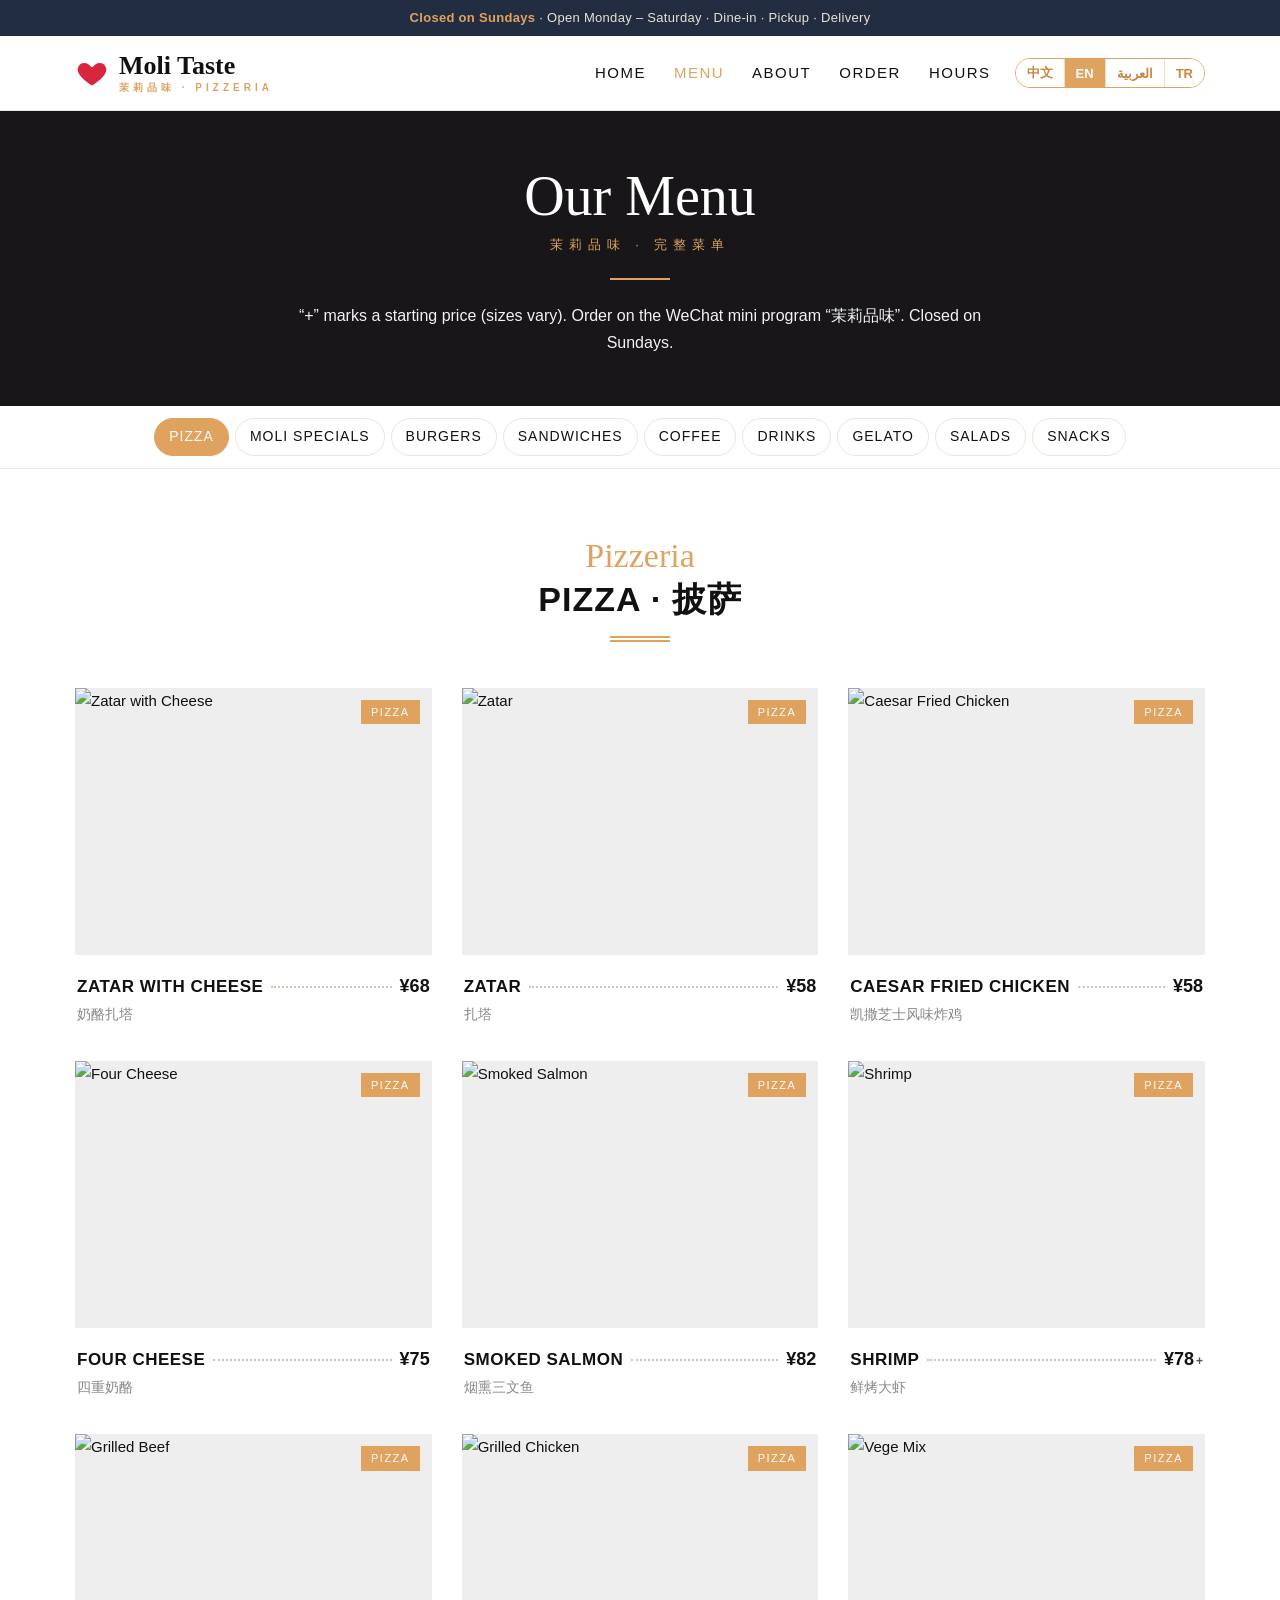
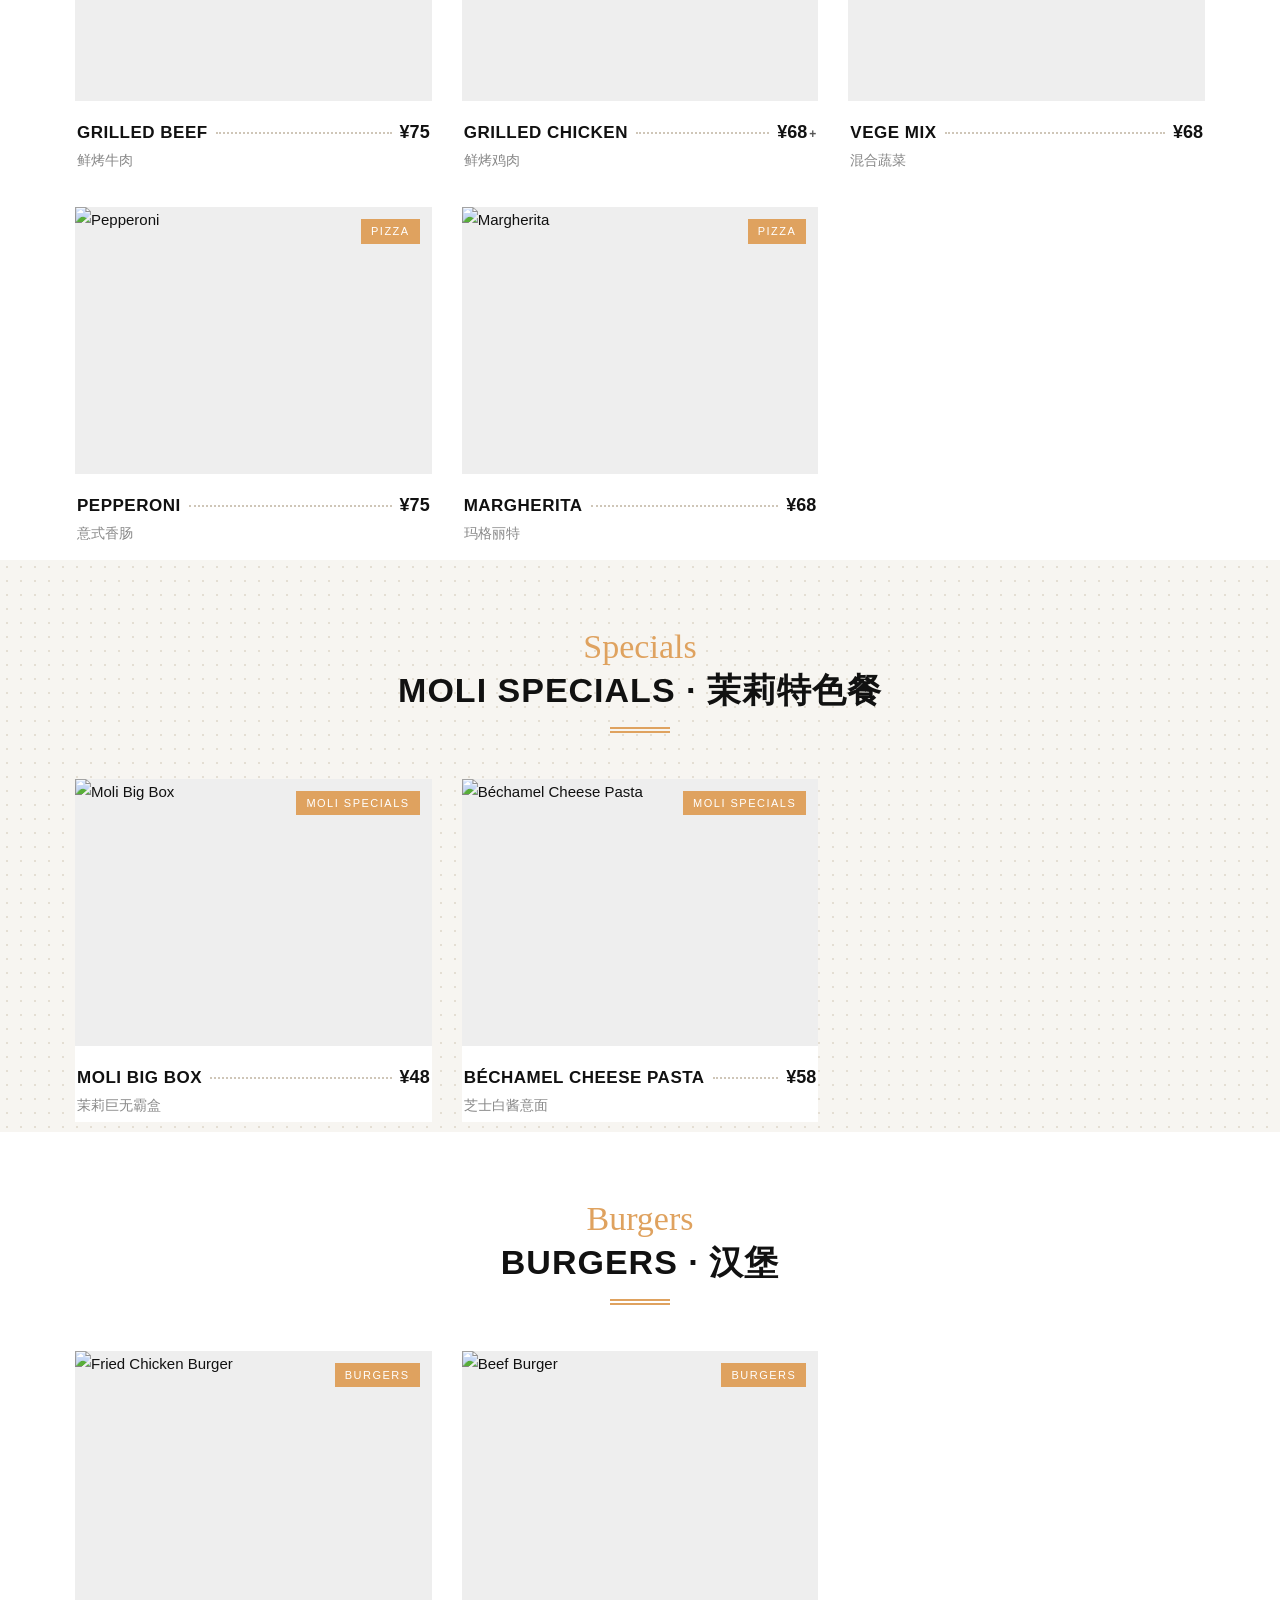
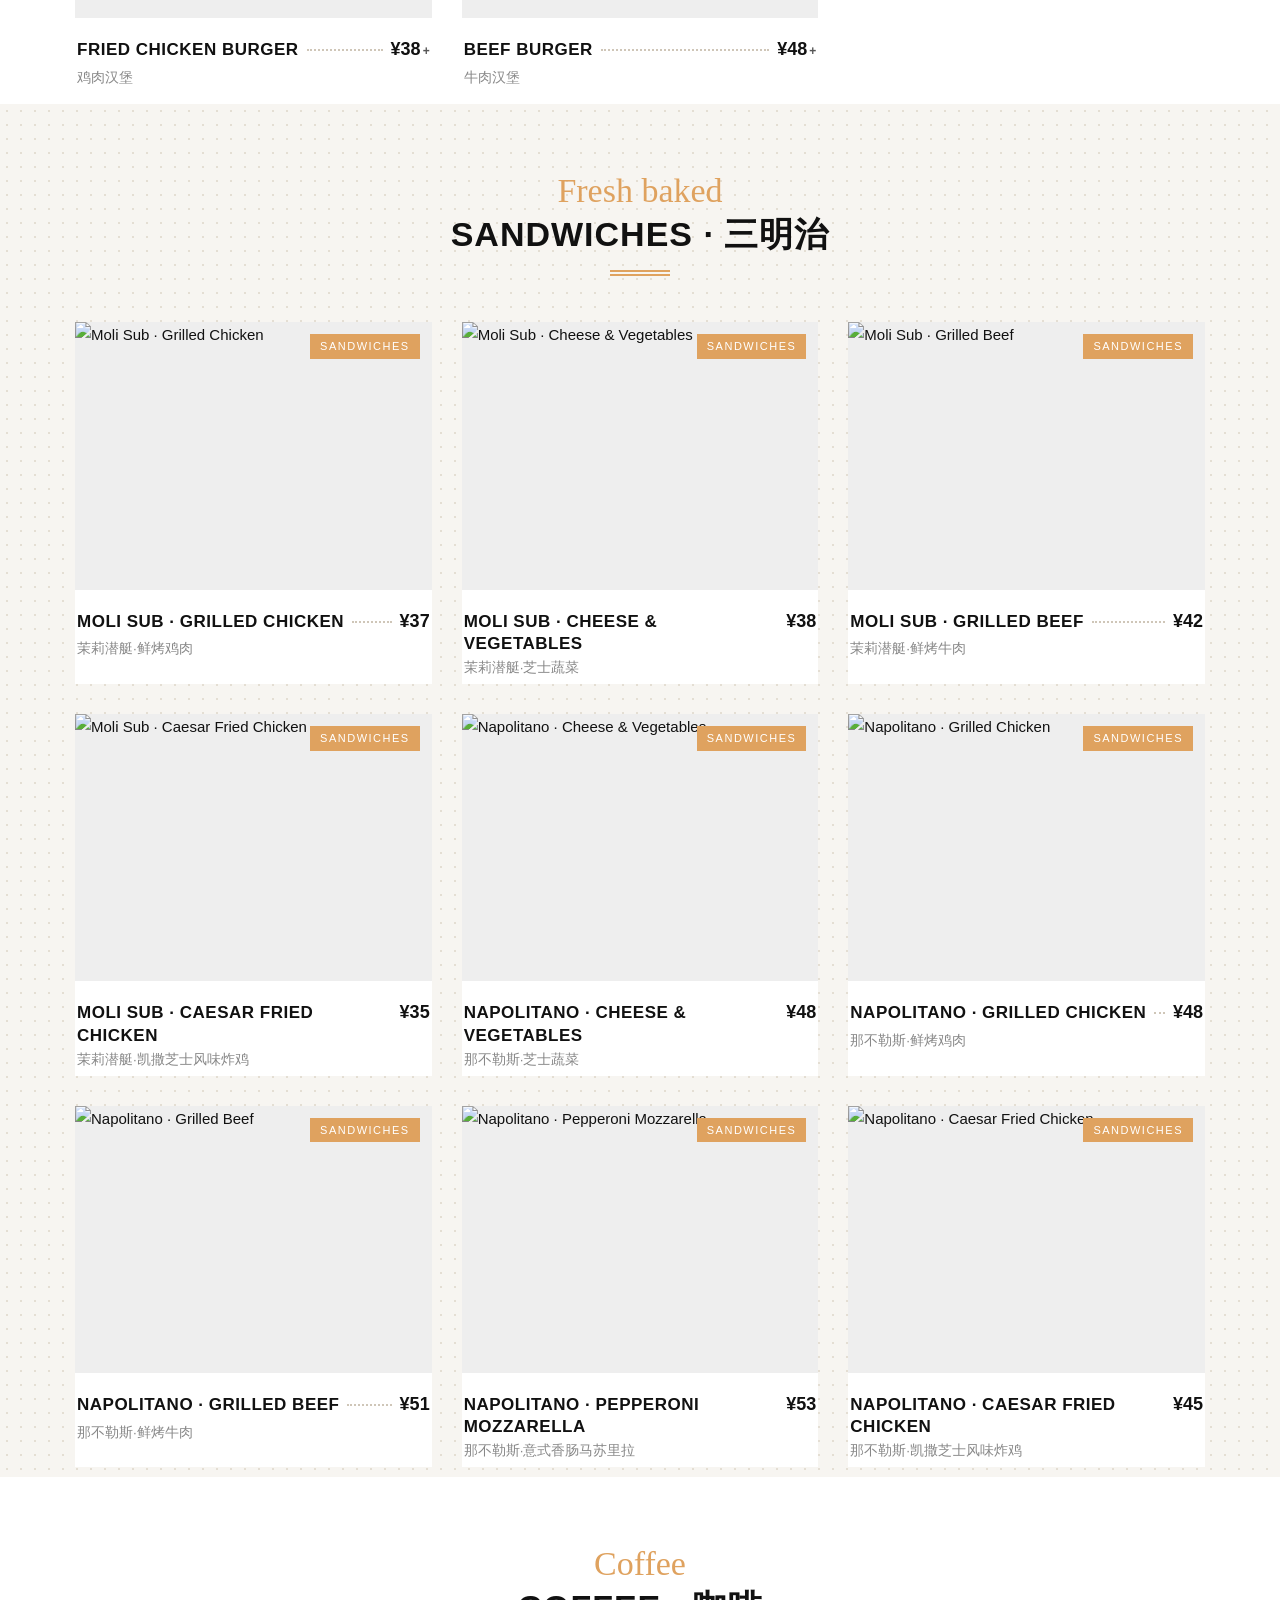
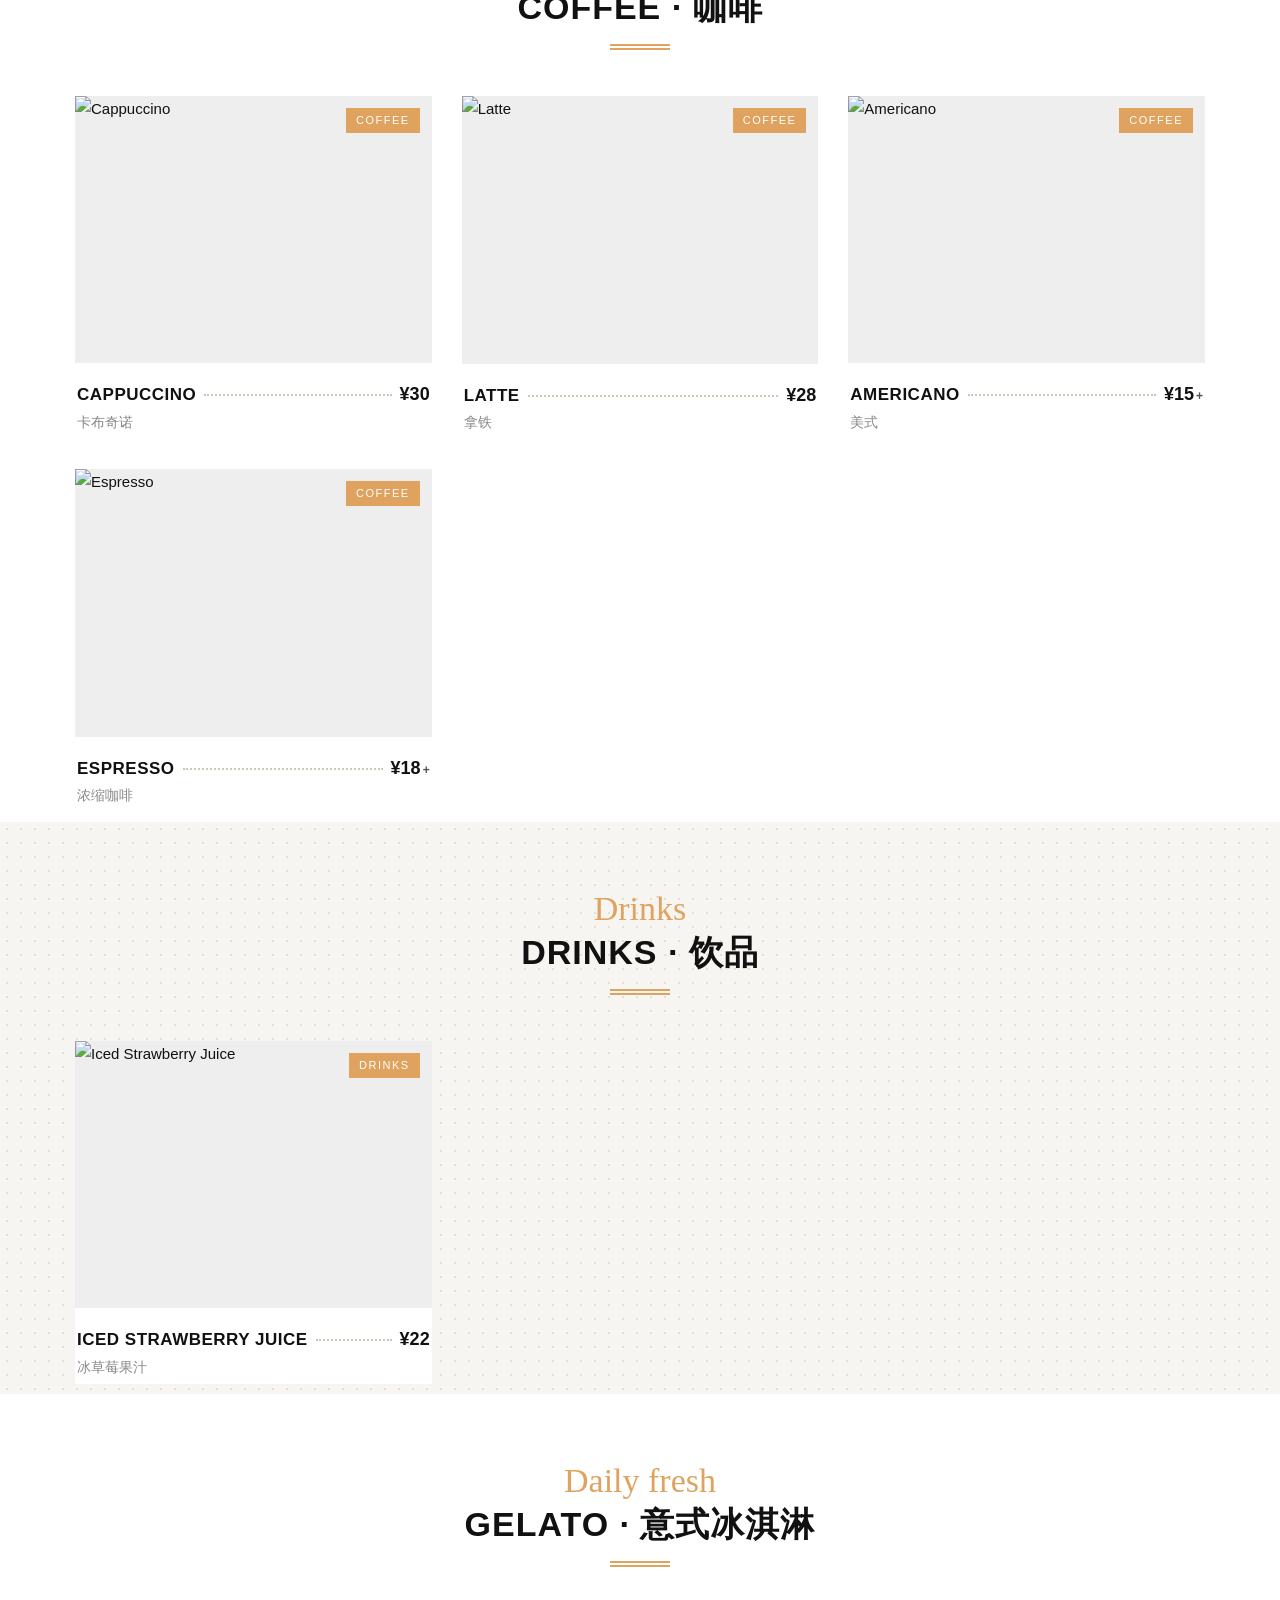
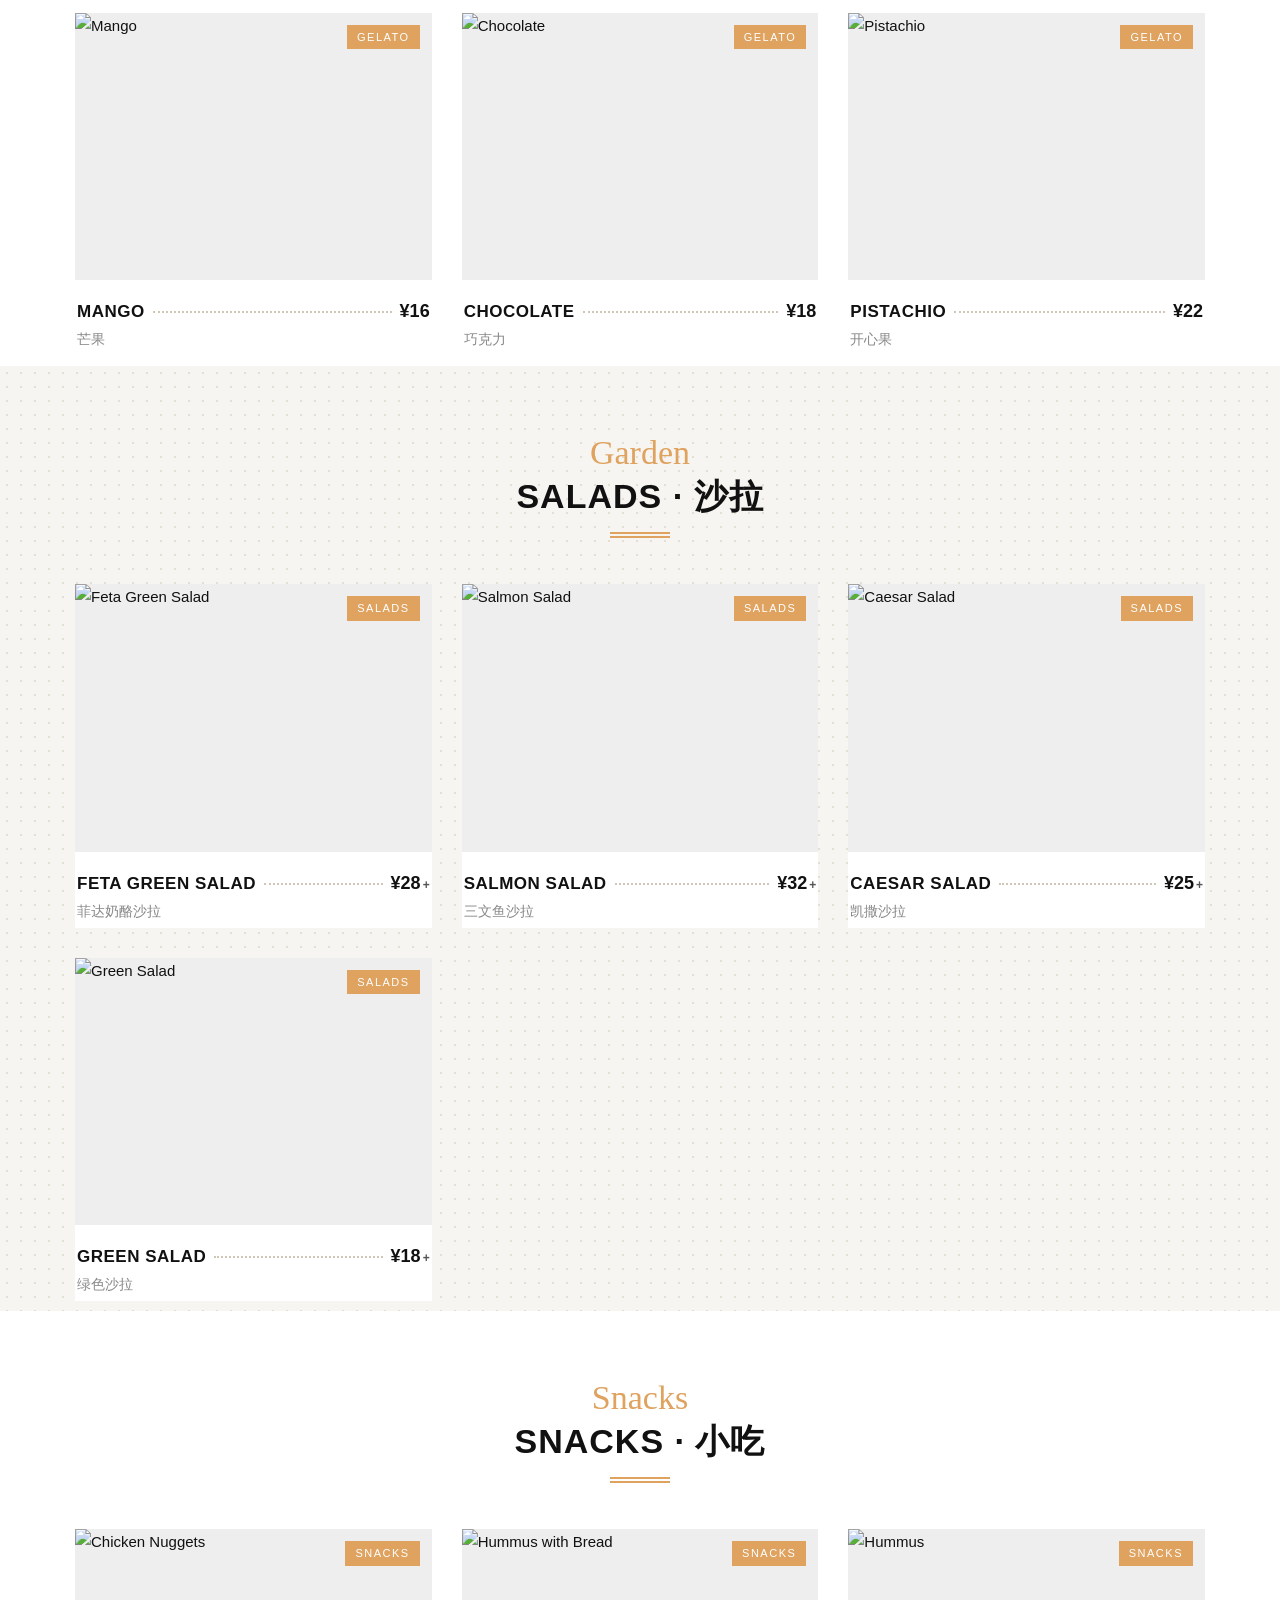
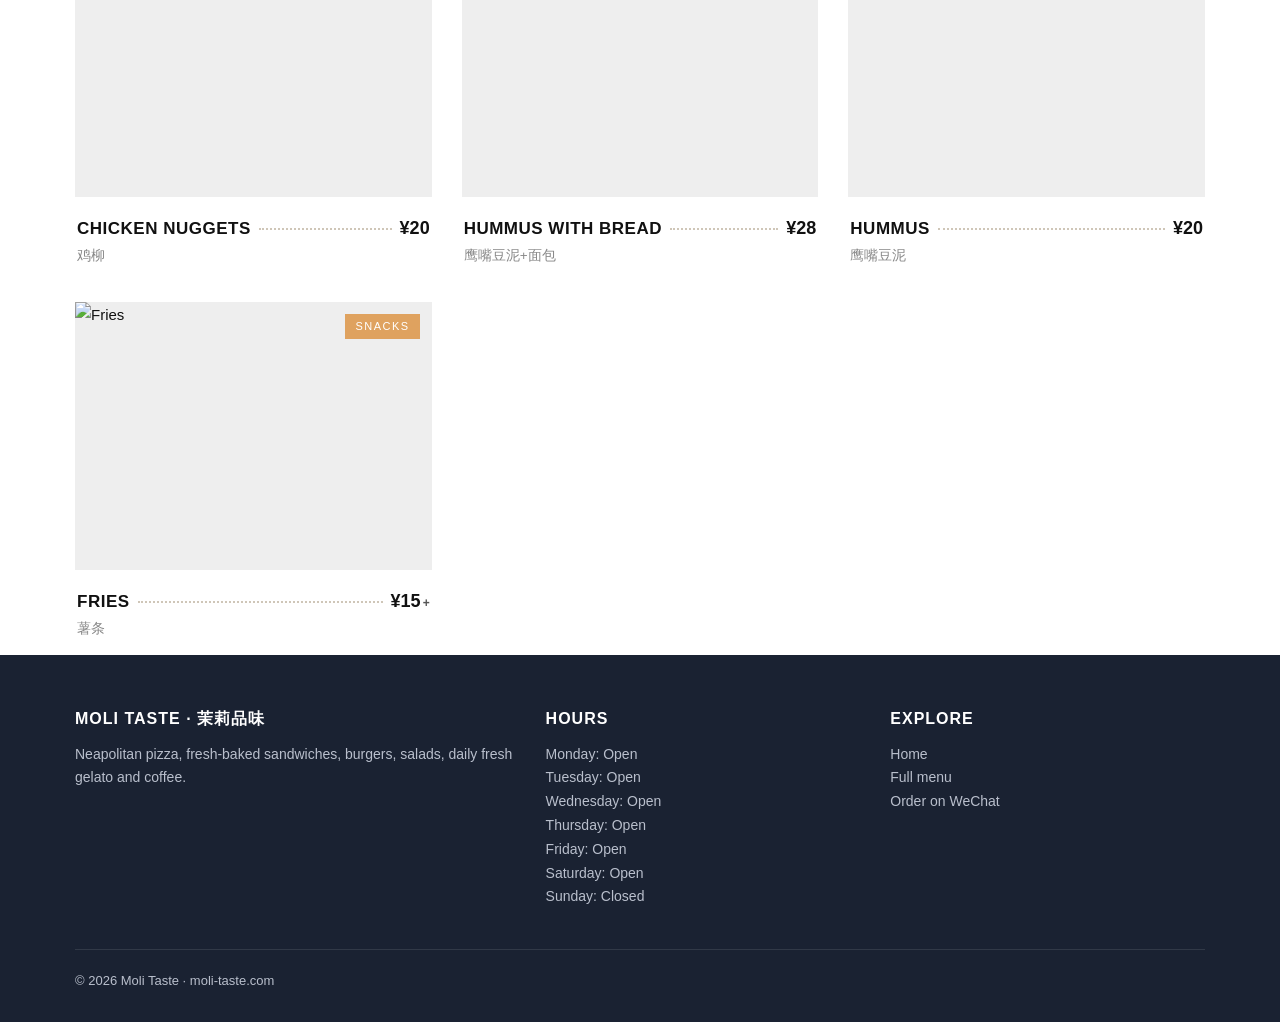
==== up/menu.html @ 61015028 "temp: i18n transfer" ====
<!DOCTYPE html>
<html lang="zh-CN">
<head>
<meta charset="utf-8">
<meta name="viewport" content="width=device-width, initial-scale=1">
<title>Menu 菜单 · Moli Taste 茉莉品味</title>
<meta name="description" content="Moli Taste full menu: Neapolitan pizza, Moli specials, burgers, sandwiches, coffee, drinks, gelato, salads and snacks.">
<link rel="stylesheet" href="style.css">
</head>
<body>
<div id="site-header"></div>
<div class="intro"><div class="in" style="padding:56px 20px 50px">
  <div class="big">Our Menu</div><div class="tag">茉莉品味 · 完整菜单</div><hr>
  <p data-zh="「起」表示起步价，规格不同价格不同。下单请使用微信小程序「茉莉品味」。周日休息。"
     data-en="“+” marks a starting price (sizes vary). Order on the WeChat mini program “茉莉品味”. Closed on Sundays."></p>
</div></div>
<div class="tabs"><div class="wrap" id="tabs"></div></div>
<main id="menu"></main>
<div id="site-footer"></div>
<script src="i18n.js"></script>
<script src="menu-data.js"></script>
<script src="app.js"></script>
<script>
MoliInit("menu");
var L = MoliLang();
var SCRIPT = { pizza: "Pizzeria", specials: "Specials", burger: "Burgers", sandwich: "Fresh baked", coffee: "Coffee", drinks: "Drinks", gelato: "Daily fresh", salad: "Garden", snacks: "Snacks" };
document.getElementById("tabs").innerHTML = MENU.map(function (c) {
  return '<a href="#' + c.id + '" data-id="' + c.id + '">' + MoliName(c) + "</a>";
}).join("");
document.getElementById("menu").innerHTML = MENU.map(function (c, k) {
  return '<section class="mcat' + (k % 2 ? " pattern" : "") + '" id="' + c.id + '"><div class="wrap">' +
    '<div class="title"><div class="scr">' + SCRIPT[c.id] + "</div><h2>" + MoliName(c) + " · " + (L === "zh" ? c.en : c.zh) +
    '</h2><div class="div"></div></div><div class="dishes">' +
    c.items.map(function (it) { return MoliDish(it, MoliName(c)); }).join("") + "</div></div></section>";
}).join("");
var tabs = document.querySelectorAll("#tabs a");
function mark() {
  var cur = MENU[0].id;
  if (window.scrollY < 80) { for (var i = 0; i < tabs.length; i++) tabs[i].className = i === 0 ? "on" : ""; return; }
  MENU.forEach(function (c) { if (document.getElementById(c.id).getBoundingClientRect().top < 180) cur = c.id; });
  for (var i = 0; i < tabs.length; i++) tabs[i].className = tabs[i].getAttribute("data-id") === cur ? "on" : "";
}
window.addEventListener("scroll", mark, { passive: true }); mark();
</script>
</body>
</html>
---- up/style.css ----
/* Moli Taste — styled after a classic Neapolitan-restaurant layout:
   white + soft pattern, tan accent, script eyebrows, condensed uppercase headings, navy bands. */
:root{
  --tan:#dfa25f; --tan-d:#c8873f; --red:#d7263d; --red-d:#b51c31; --navy:#232d41; --navy-d:#1a2232;
  --ink:#111; --text:#555; --line:#ece6dc; --pattern:#f7f5f1;
  --cond:"Oswald","DIN Condensed","Bahnschrift","Arial Narrow","Roboto Condensed","Segoe UI","Geeza Pro","Noto Sans Arabic",Tahoma,"PingFang SC","Microsoft YaHei",sans-serif;
  --script:"Segoe Script","Snell Roundhand","Brush Script MT","Bradley Hand","Kaiti SC","STKaiti","KaiTi",cursive;
  --sans:"Karla","Helvetica Neue",Arial,"Segoe UI","Geeza Pro","Noto Sans Arabic","Noto Naskh Arabic",Tahoma,"PingFang SC","Hiragino Sans GB","Microsoft YaHei","Noto Sans CJK SC",sans-serif;
}
*{box-sizing:border-box;margin:0;padding:0}
html{scroll-behavior:smooth}
body{font-family:var(--sans);color:var(--ink);background:#fff;line-height:1.7;font-size:15px;-webkit-font-smoothing:antialiased}
img{display:block;max-width:100%}
a{color:inherit;text-decoration:none}
.wrap{max-width:1170px;margin:0 auto;padding:0 20px}

/* ---------- header ---------- */
header{position:sticky;top:0;z-index:50;background:#fff;box-shadow:0 1px 0 var(--line)}
.nav{display:flex;align-items:center;gap:18px;height:74px}
.logo{display:flex;align-items:center;gap:10px}
.logo svg{width:34px;height:34px}
.logo .lt{font-family:var(--script);font-size:26px;font-weight:700;color:var(--ink);line-height:1}
.logo .lt small{display:block;font-family:var(--cond);font-size:10px;letter-spacing:4px;color:var(--tan);margin-top:4px;text-transform:uppercase}
.links{display:flex;gap:4px;margin-inline-start:auto;align-items:center}
.links a{font-family:var(--cond);text-transform:uppercase;letter-spacing:1.5px;font-size:15px;padding:8px 12px;color:var(--ink)}
.links a:hover,.links a.on{color:var(--tan)}
.langs{display:inline-flex;border:1.5px solid var(--tan);border-radius:999px;overflow:hidden;margin-inline-start:8px}
.lang{font-family:var(--sans);border:none;background:#fff;color:var(--tan-d);padding:5px 11px;cursor:pointer;font-size:13px;font-weight:600}
.lang+.lang{border-inline-start:1px solid #f0dcc2}
.lang.on{background:var(--tan);color:#fff}
.burger{display:none;margin-inline-start:auto;background:none;border:none;font-size:26px;cursor:pointer}
.notice{background:var(--navy);color:#e9e2d6;font-size:13px;text-align:center;padding:7px 14px;letter-spacing:.3px}
.notice b{color:var(--tan)}

/* ---------- buttons ---------- */
.btn{display:inline-flex;align-items:center;justify-content:center;gap:8px;padding:13px 30px;border-radius:999px;font-weight:600;font-size:14px;letter-spacing:.4px;border:2px solid transparent;cursor:pointer;transition:.25s}
.btn.tan{background:var(--tan);color:#fff}.btn.tan:hover{background:var(--tan-d)}
.btn.red{background:var(--red);color:#fff}.btn.red:hover{background:var(--red-d)}
.btn.line{border-color:#fff;color:#fff}.btn.line:hover{background:#fff;color:var(--ink)}

/* ---------- hero (banner slider with centred logo block) ---------- */
.hero{position:relative;overflow:hidden;background:#1a0f08;margin:0 auto;direction:ltr}
.slides{display:flex;transition:transform .8s ease}
.slides>a{flex:0 0 100%;min-width:100%}
.slides img{width:100%;aspect-ratio:1920/720;object-fit:cover}
.dots{position:absolute;bottom:18px;left:0;right:0;display:flex;justify-content:center;gap:10px;z-index:3}
.dots button{width:10px;height:10px;border-radius:50%;border:2px solid #fff;background:transparent;cursor:pointer;padding:0}
.dots button.on{background:var(--tan);border-color:var(--tan)}
.arrow{position:absolute;top:50%;transform:translateY(-50%);width:46px;height:46px;border-radius:50%;border:2px solid rgba(255,255,255,.8);background:rgba(0,0,0,.25);color:#fff;font-size:24px;cursor:pointer;z-index:3}
.arrow.l{left:18px}.arrow.r{right:18px}

.intro{position:relative;background:var(--navy) url("img/menu/pizza-zatar-cheese.jpg") center/cover;color:#fff;text-align:center}
.intro::before{content:"";position:absolute;inset:0;background:rgba(20,14,10,.72)}
.intro .in{position:relative;max-width:760px;margin:0 auto;padding:70px 20px 60px}
.intro .big{font-family:var(--script);font-size:56px;line-height:1.1}
.intro .tag{font-family:var(--cond);letter-spacing:6px;color:var(--tan);font-size:13px;text-transform:uppercase;margin-top:6px}
.intro hr{width:60px;border:none;border-top:2px solid var(--tan);margin:22px auto}
.intro p{font-size:16px;opacity:.95}
.intro p b{color:#fff}
.intro .cta{display:flex;gap:14px;justify-content:center;flex-wrap:wrap;margin-top:28px}
.intro .meta{display:flex;justify-content:space-between;align-items:center;margin-top:40px;font-size:14px;flex-wrap:wrap;gap:10px}

/* ---------- section titles ---------- */
section.s{padding:90px 0}
section.pattern{background-color:var(--pattern);background-image:radial-gradient(#e4ded3 1px,transparent 1px);background-size:14px 14px}
.title{text-align:center;margin-bottom:46px}
.title .scr{font-family:var(--script);color:var(--tan);font-size:34px;line-height:1}
.title h2{font-family:var(--cond);text-transform:uppercase;font-size:34px;font-weight:700;letter-spacing:1px;line-height:1.2;margin-top:6px}
.title .div{width:60px;height:6px;margin:16px auto 0;border-top:2px solid var(--tan);border-bottom:2px solid var(--tan)}
.title p{color:var(--text);max-width:620px;margin:16px auto 0}
.cols{columns:2;column-gap:40px;color:var(--text);max-width:960px;margin:0 auto}
.center{text-align:center;margin-top:40px}

/* ---------- dish cards ---------- */
.dishes{display:grid;grid-template-columns:repeat(3,1fr);gap:30px}
.dish{background:#fff}
.dish .im{position:relative;overflow:hidden;aspect-ratio:4/3;background:#eee}
.dish .im img{width:100%;height:100%;object-fit:cover;transition:transform .6s}
.dish:hover .im img{transform:scale(1.07)}
.dish .cat{position:absolute;top:12px;inset-inline-end:12px;background:var(--tan);color:#fff;font-family:var(--cond);font-size:11px;letter-spacing:1.5px;text-transform:uppercase;padding:3px 10px}
.dish .bd{padding:16px 2px 4px}
.dish .row{display:flex;align-items:baseline;gap:8px}
.dish .nm{font-family:var(--cond);font-weight:700;text-transform:uppercase;font-size:17px;letter-spacing:.5px;line-height:1.3}
.dish .dots{flex:1;border-bottom:2px dotted #cfc6b8;transform:translateY(-4px);position:static;display:block}
.dish .pr{font-family:var(--cond);font-size:18px;font-weight:700;white-space:nowrap}
.dish .pr small{font-size:12px;color:var(--text);margin-left:2px}
.dish .sub{color:#888;font-size:13.5px;margin-top:2px}

/* ---------- navy band (order) ---------- */
.band{border:12px solid #f2d3ad;background:var(--navy) radial-gradient(rgba(255,255,255,.05) 1px,transparent 1px) 0 0/16px 16px;color:#fff;text-align:center;padding:56px 24px}
.band .ic{font-size:44px;line-height:1}
.band h2{font-family:var(--cond);text-transform:uppercase;font-size:34px;letter-spacing:1px;margin-top:10px}
.band p{opacity:.85;margin-top:8px}
.band .modes{display:flex;justify-content:center;gap:12px;margin-top:22px;flex-wrap:wrap}
.band .modes span{border:1.5px solid var(--tan);color:#f2d3ad;border-radius:999px;padding:6px 18px;font-family:var(--cond);letter-spacing:1px}

/* ---------- feature blocks ---------- */
.feature{display:grid;grid-template-columns:1.2fr 1fr;align-items:center;margin-top:60px}
.feature .ph{aspect-ratio:4/3.3;overflow:hidden}
.feature .ph img{width:100%;height:100%;object-fit:cover;object-position:50% 80%}
.feature .box{background:#fff;margin-inline-start:-90px;padding:12px;box-shadow:0 18px 50px rgba(0,0,0,.08);position:relative}
.feature .box .inner{border:1px solid var(--line);padding:44px 34px;text-align:center}
.feature .box .icn{font-size:40px}
.feature .box h3{font-family:var(--cond);text-transform:uppercase;font-size:24px;margin-top:10px}
.feature .box p{color:var(--text);margin-top:10px}
.feature.rev{grid-template-columns:1fr 1.2fr}
.feature.rev .ph{order:2}
.feature.rev .box{margin-inline-start:0;margin-inline-end:-90px;z-index:2}

/* ---------- hours / find us ---------- */
.find{display:grid;grid-template-columns:1fr 1fr;gap:40px;align-items:stretch}
.hours{background:#fff;padding:12px;box-shadow:0 18px 50px rgba(0,0,0,.06)}
.hours .inner{border:1px solid var(--line);padding:36px;text-align:center;height:100%}
.hours h3{font-family:var(--cond);text-transform:uppercase;font-size:22px}
.hours table{width:100%;margin-top:18px;border-collapse:collapse}
.hours td{padding:9px 4px;border-bottom:1px dotted #d9d0c2;text-align:start}
.hours td:last-child{text-align:end;font-weight:600}
.hours tr.off td{color:var(--red)}
.qr{border:2px dashed var(--tan);display:grid;place-items:center;text-align:center;color:var(--text);padding:30px;min-height:240px}

/* ---------- menu page ---------- */
.mhero{position:relative;color:#fff;text-align:center}
.mhero img{width:100%;aspect-ratio:1920/520;object-fit:cover}
.tabs{position:sticky;top:74px;z-index:40;background:#fff;border-bottom:1px solid var(--line);padding:12px 0}
.tabs .wrap{display:flex;flex-wrap:wrap;gap:6px;justify-content:center}
.tabs a{font-family:var(--cond);text-transform:uppercase;letter-spacing:1px;font-size:14px;padding:6px 14px;border-radius:999px;border:1.5px solid var(--line)}
.tabs a.on{background:var(--tan);border-color:var(--tan);color:#fff}
.mcat{padding:70px 0 10px;scroll-margin-top:150px}

footer{background:var(--navy-d);color:#b9bfcc;padding:50px 0 30px;font-size:14px}
footer .wrap{display:grid;grid-template-columns:1.4fr 1fr 1fr;gap:30px}
footer h4{font-family:var(--cond);text-transform:uppercase;color:#fff;letter-spacing:1px;font-size:16px;margin-bottom:10px}
footer .copy{grid-column:1/-1;border-top:1px solid rgba(255,255,255,.1);padding-top:20px;margin-top:10px;font-size:13px}
footer a:hover{color:var(--tan)}

@media (max-width:900px){
  .dishes{grid-template-columns:1fr 1fr;gap:20px}
  .feature,.feature.rev{grid-template-columns:1fr}
  .feature .box,.feature.rev .box{margin:-60px 20px 0}
  .langs{margin:8px 0 0}
  .feature.rev .ph{order:0}
  .find{grid-template-columns:1fr}
  footer .wrap{grid-template-columns:1fr}
  .links{display:none;position:absolute;top:74px;left:0;right:0;background:#fff;flex-direction:column;padding:10px 0 16px;box-shadow:0 10px 20px rgba(0,0,0,.08)}
  .links.open{display:flex}
  .burger{display:block}
  .cols{columns:1}
}
@media (max-width:560px){
  .dishes{grid-template-columns:1fr 1fr;gap:14px}
  .dish .nm{font-size:14px}.dish .pr{font-size:15px}.dish .sub{font-size:12px}
  .dish .dots{display:none}
  .dish .row{flex-direction:column;gap:0}
  section.s{padding:60px 0}
  .title h2{font-size:26px}.title .scr{font-size:28px}
  .intro .big{font-size:42px}
  .arrow{display:none}
  .band h2{font-size:26px}
}

/* Arabic: no letter-spacing (it breaks joined letters), slightly larger text */
[dir=rtl] body{font-size:16px}
[dir=rtl] .title h2,[dir=rtl] .links a,[dir=rtl] .dish .nm,[dir=rtl] .band h2,[dir=rtl] .tabs a,[dir=rtl] .band .modes span,[dir=rtl] .dish .cat,[dir=rtl] .feature .box h3,[dir=rtl] .hours h3,[dir=rtl] footer h4,[dir=rtl] .btn{letter-spacing:0}
[dir=rtl] .cols{text-align:right}
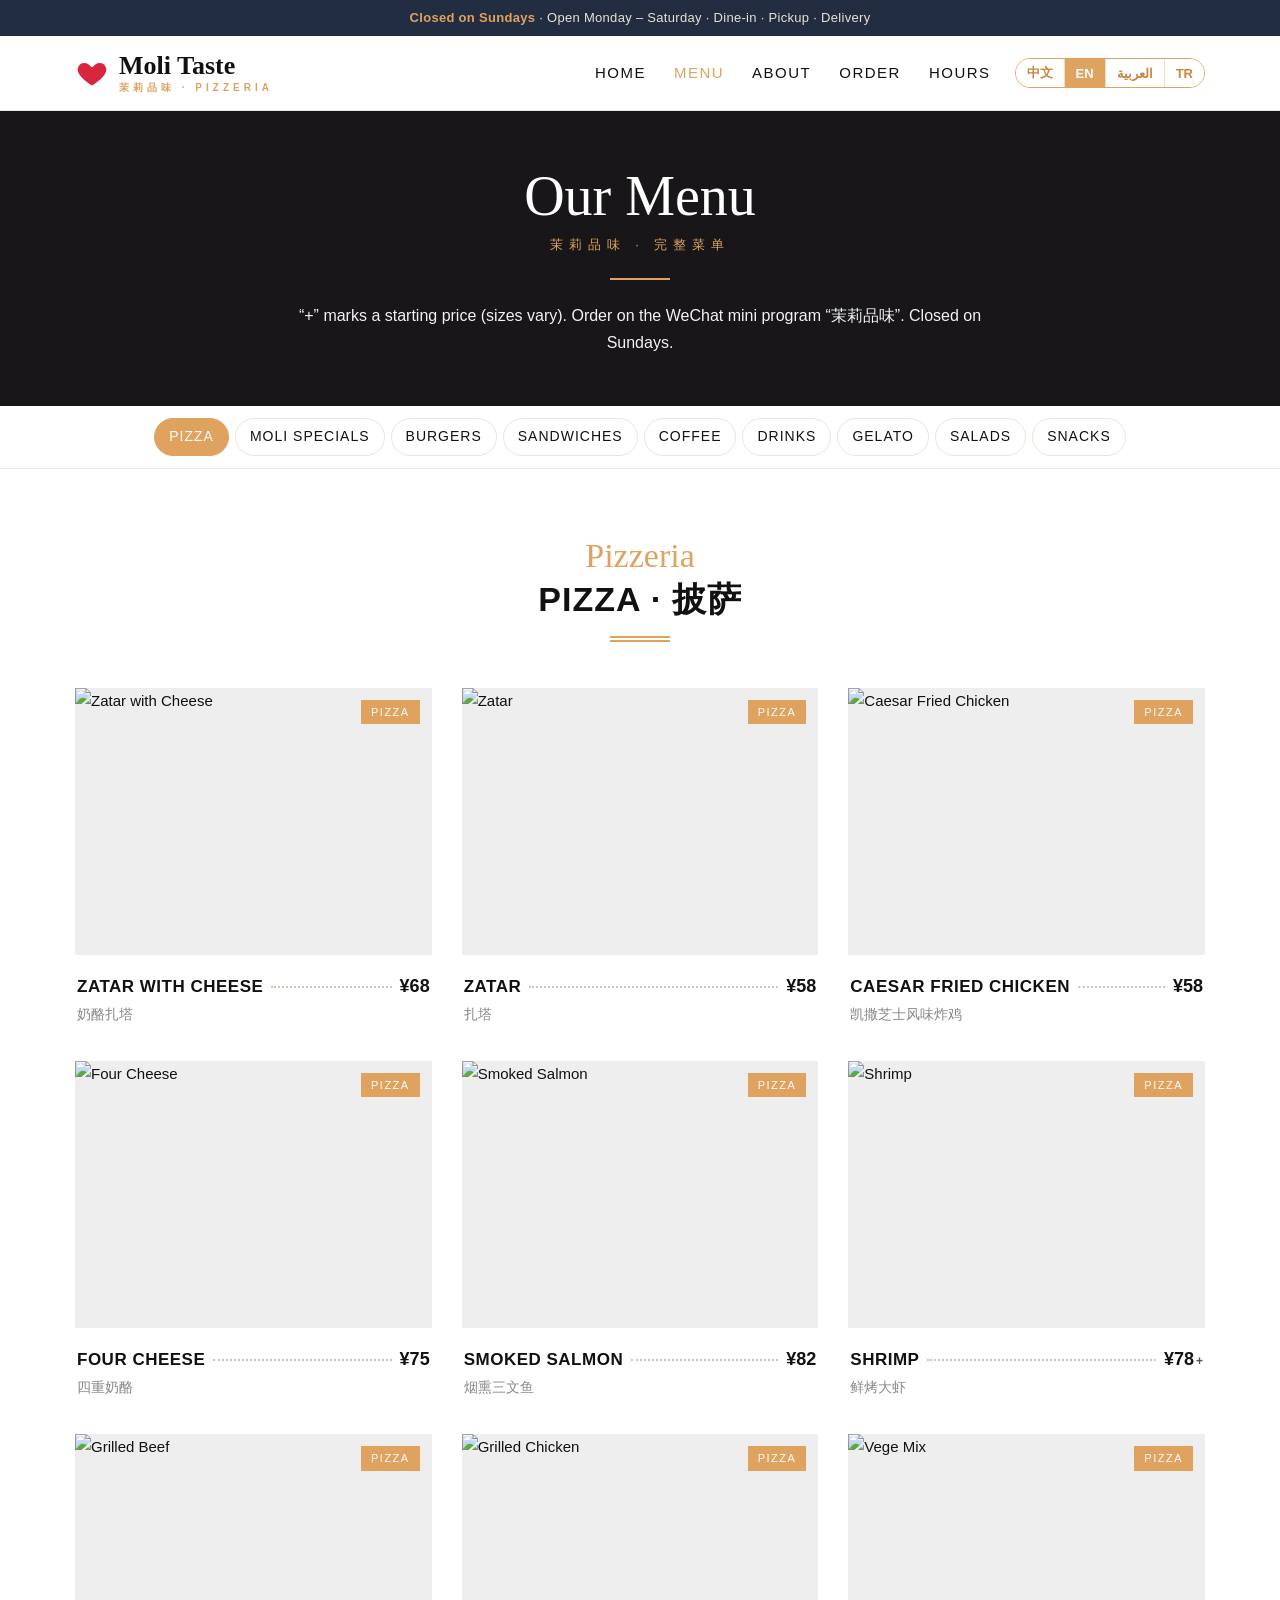
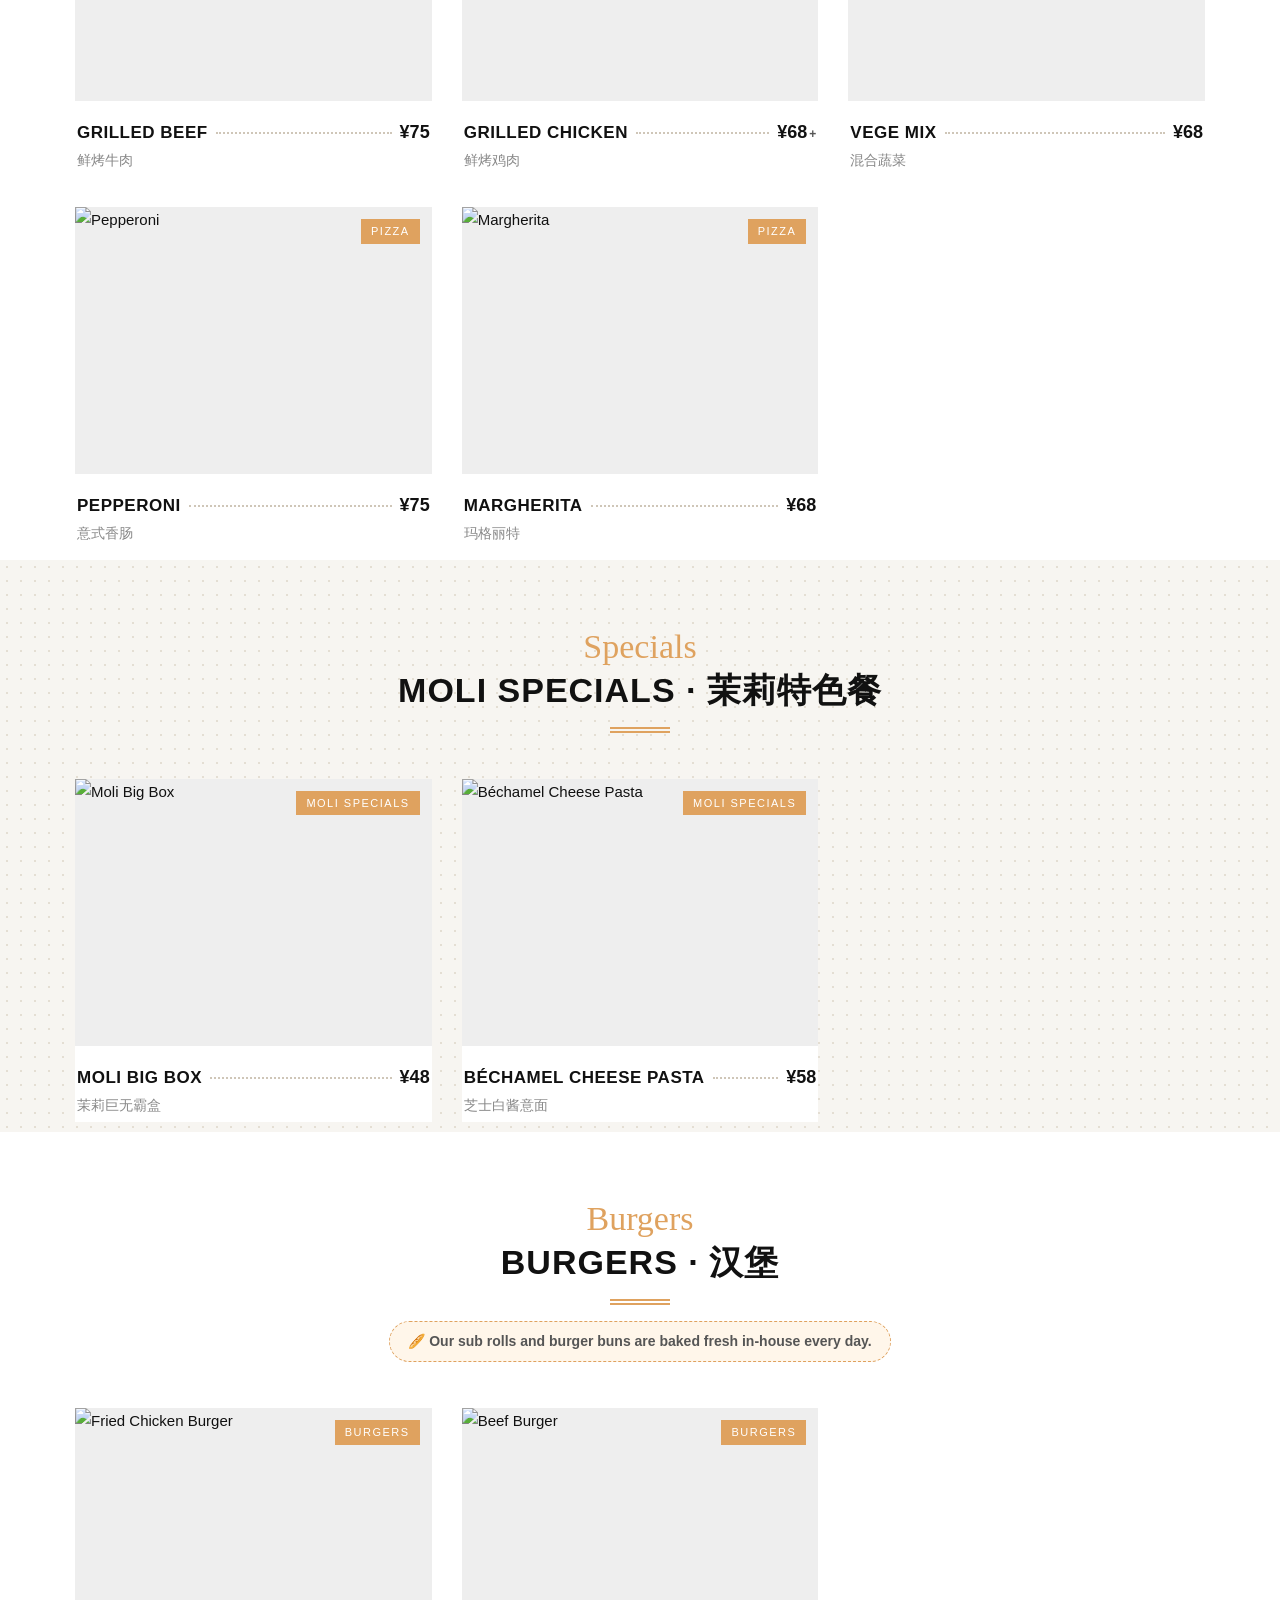
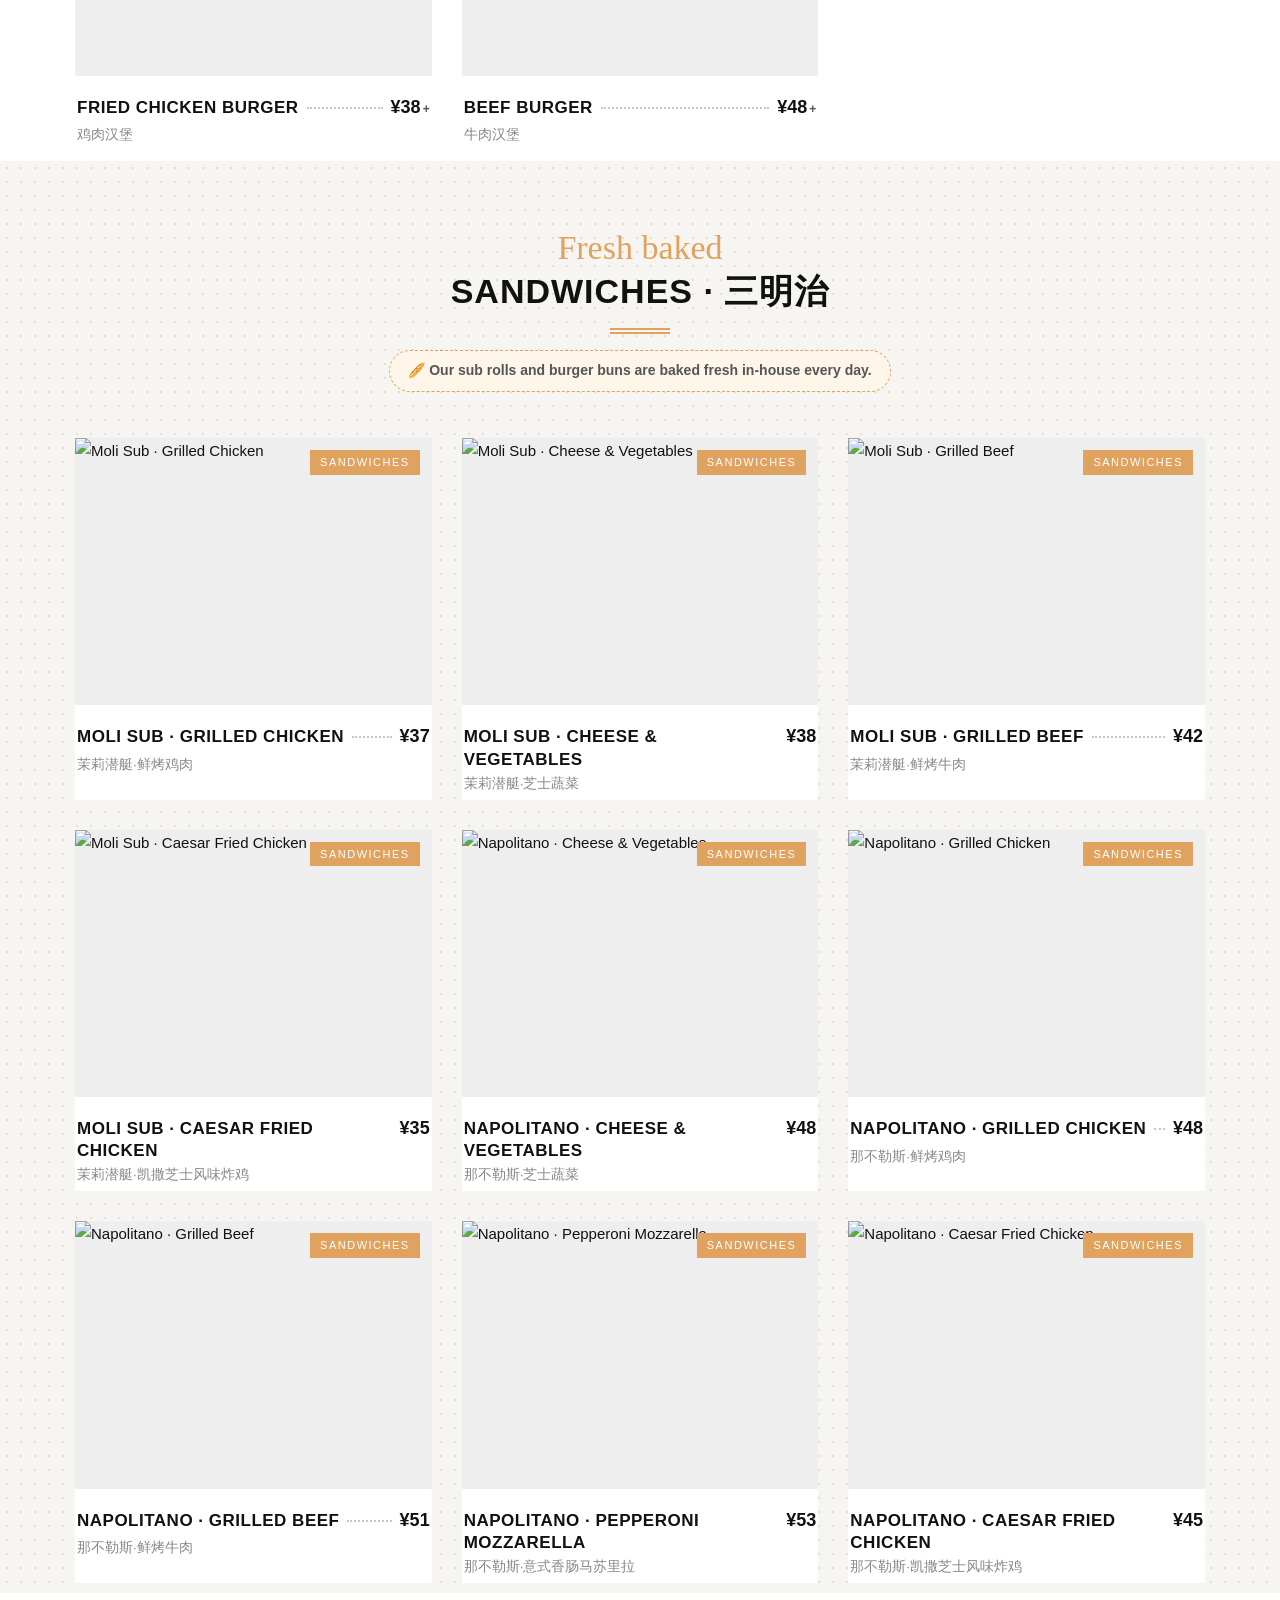
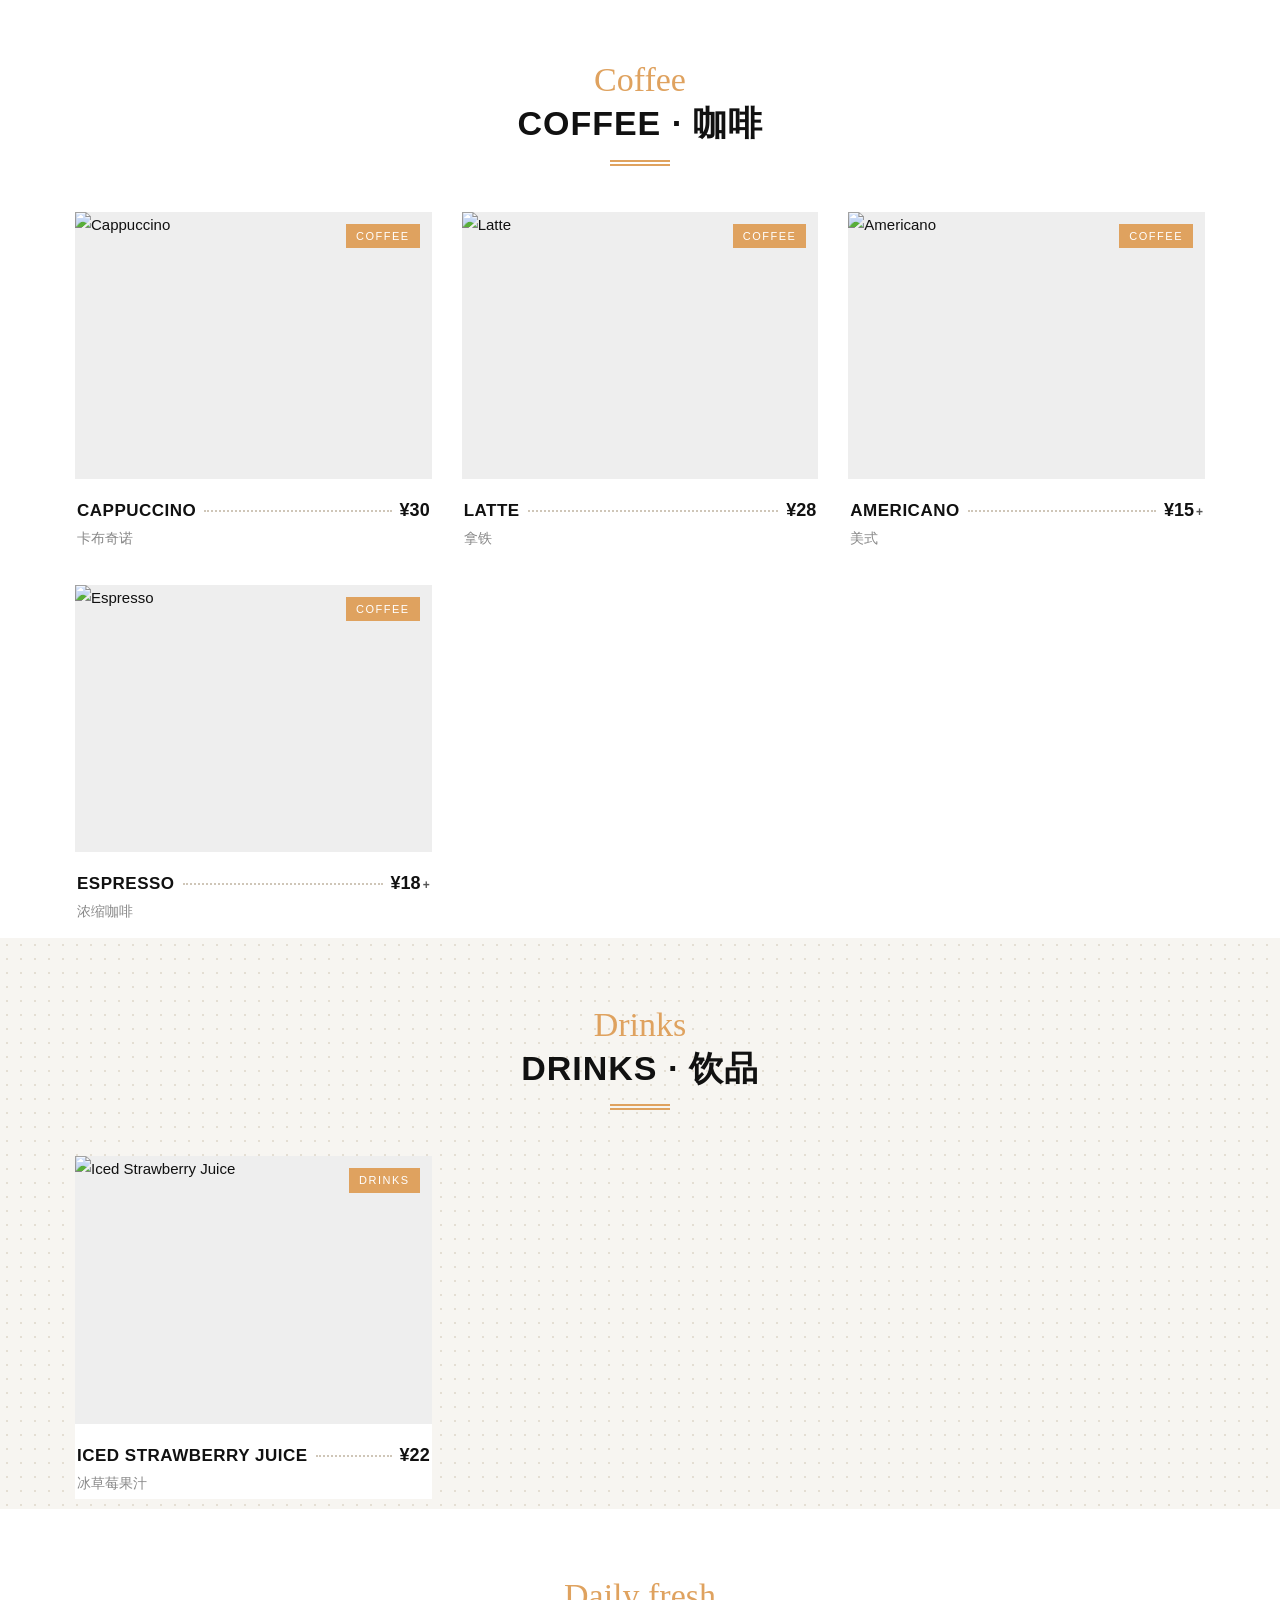
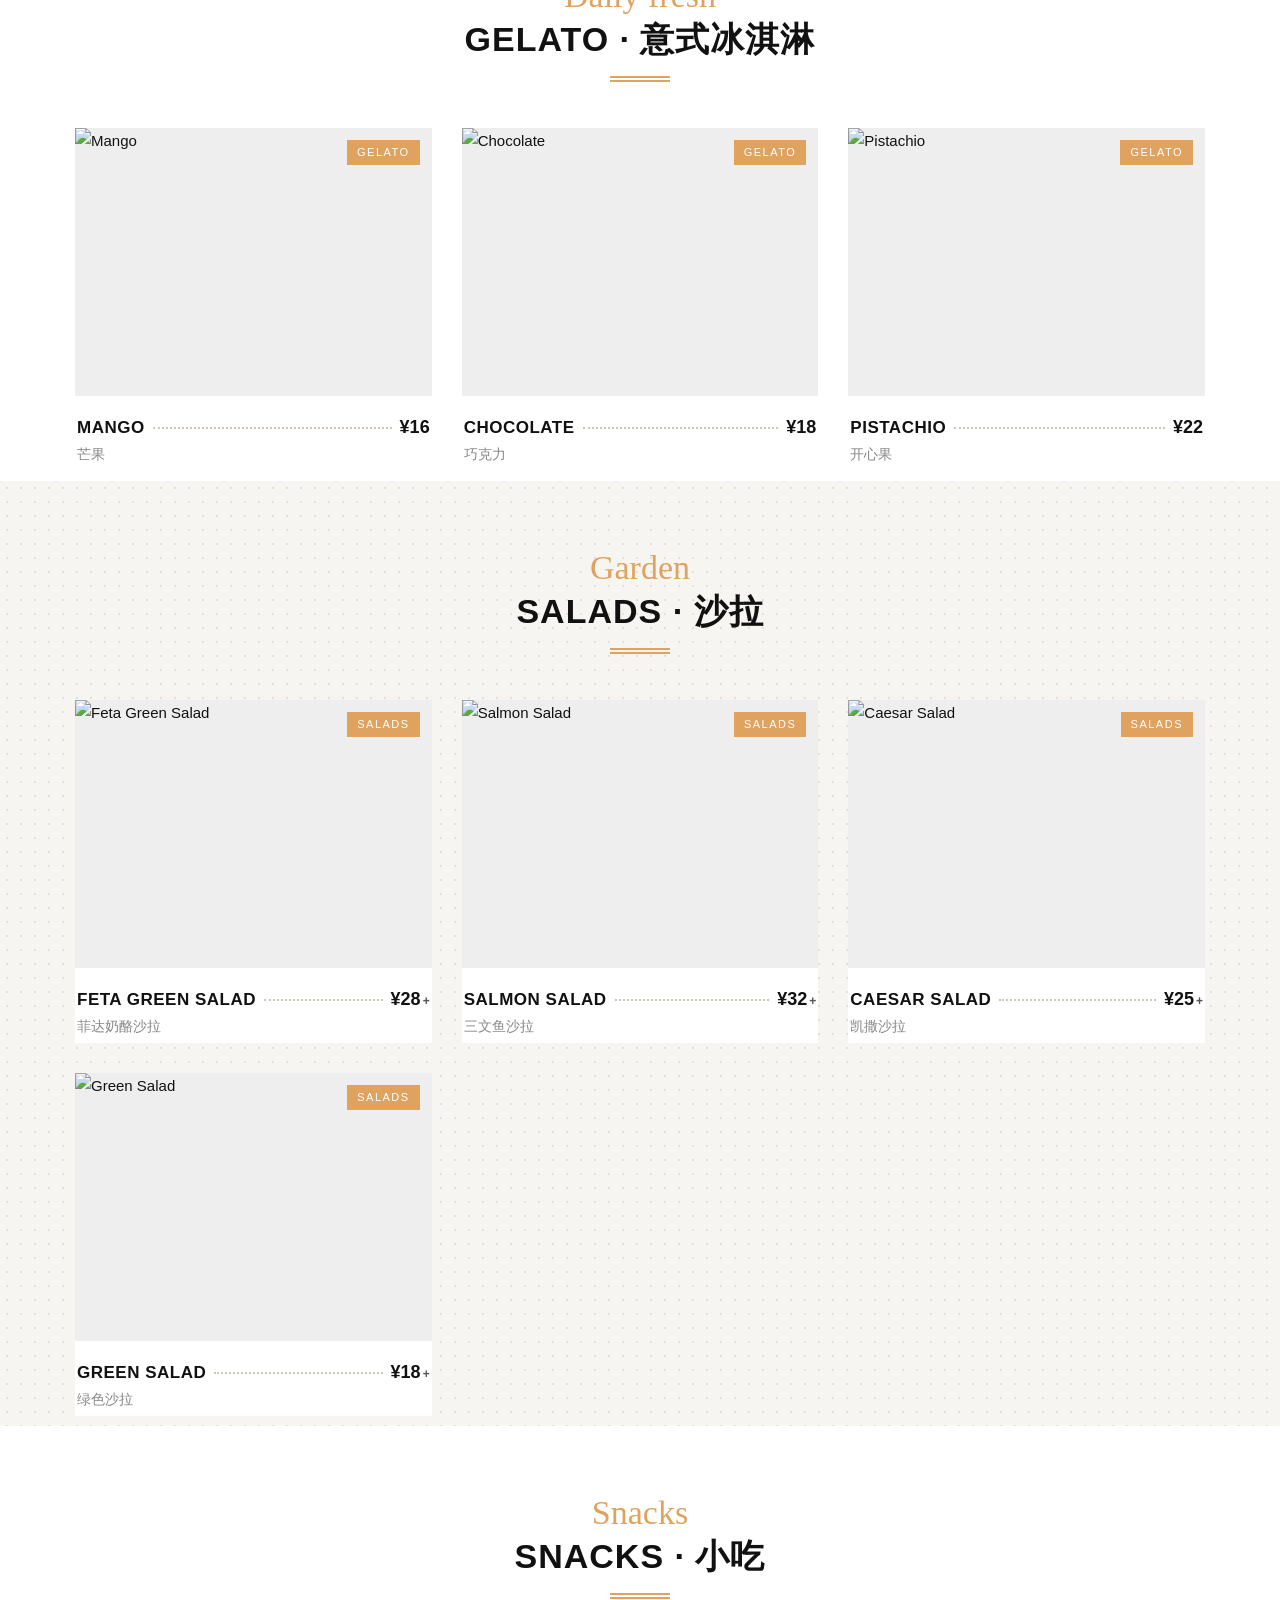
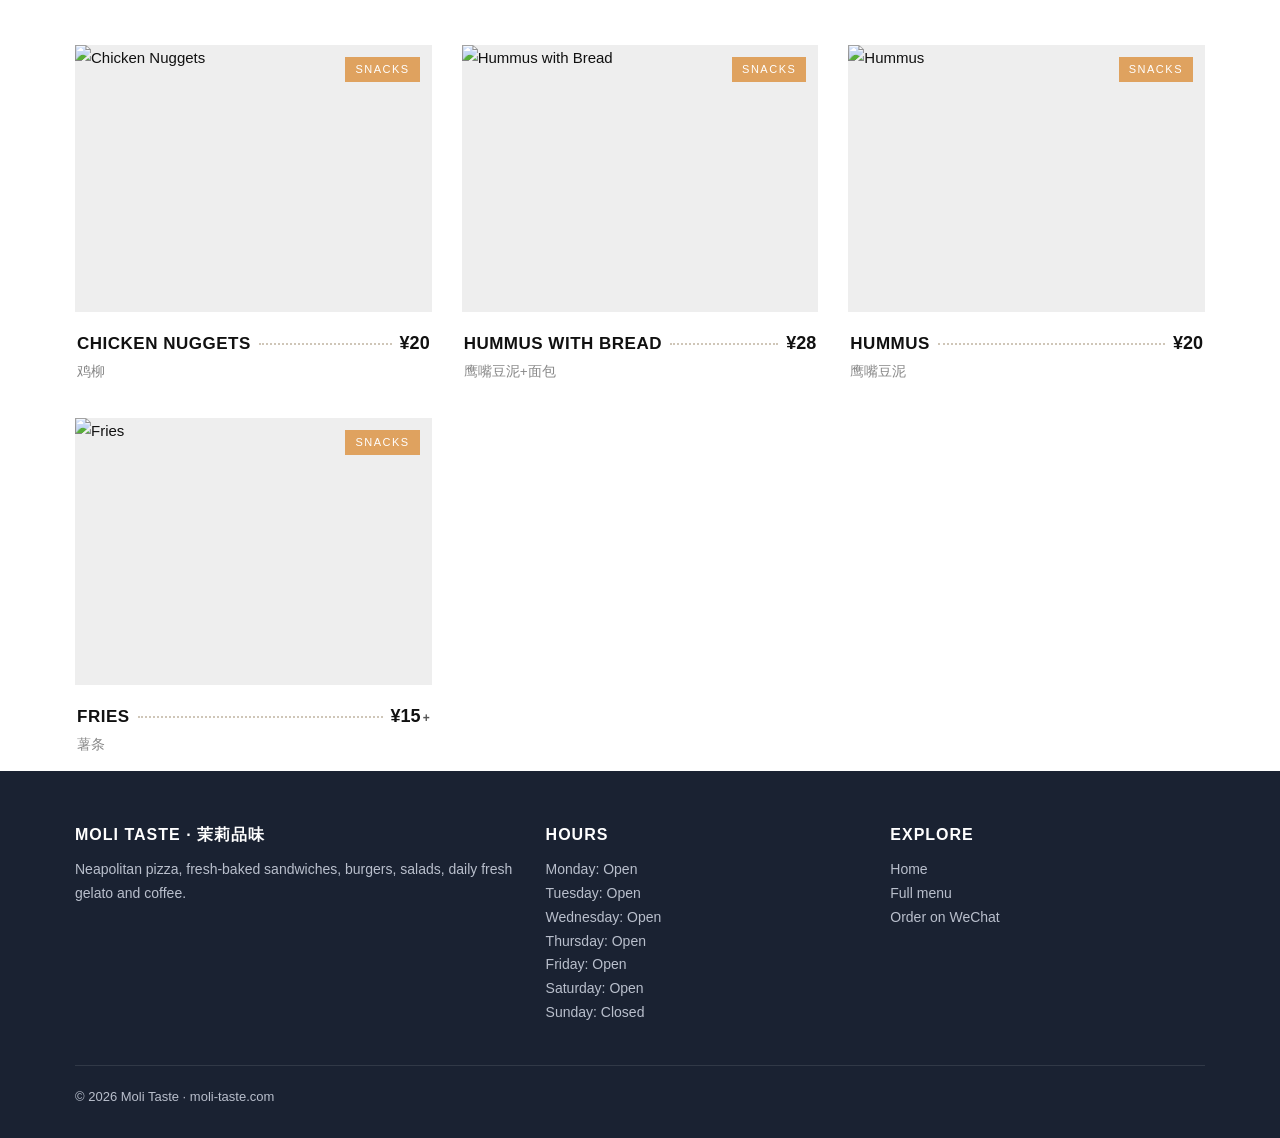
==== commit 1735b249: "temp: bread transfer" ====
--- a/up/menu.html
+++ b/up/menu.html
@@ -6,6 +6,7 @@
 <title>Menu 菜单 · Moli Taste 茉莉品味</title>
 <meta name="description" content="Moli Taste full menu: Neapolitan pizza, Moli specials, burgers, sandwiches, coffee, drinks, gelato, salads and snacks.">
 <link rel="stylesheet" href="style.css">
+<script src="site.js" defer></script>
 </head>
 <body>
 <div id="site-header"></div>
@@ -17,10 +18,8 @@
 <div class="tabs"><div class="wrap" id="tabs"></div></div>
 <main id="menu"></main>
 <div id="site-footer"></div>
-<script src="i18n.js"></script>
-<script src="menu-data.js"></script>
-<script src="app.js"></script>
 <script>
+document.addEventListener("DOMContentLoaded", function () {
 MoliInit("menu");
 var L = MoliLang();
 var SCRIPT = { pizza: "Pizzeria", specials: "Specials", burger: "Burgers", sandwich: "Fresh baked", coffee: "Coffee", drinks: "Drinks", gelato: "Daily fresh", salad: "Garden", snacks: "Snacks" };
@@ -30,7 +29,8 @@
 document.getElementById("menu").innerHTML = MENU.map(function (c, k) {
   return '<section class="mcat' + (k % 2 ? " pattern" : "") + '" id="' + c.id + '"><div class="wrap">' +
     '<div class="title"><div class="scr">' + SCRIPT[c.id] + "</div><h2>" + MoliName(c) + " · " + (L === "zh" ? c.en : c.zh) +
-    '</h2><div class="div"></div></div><div class="dishes">' +
+    '</h2><div class="div"></div>' +
+    (c.note ? '<p class="bread">' + T("🥖 潜艇面包和汉堡面包均为本店每日新鲜烘烤。", "🥖 Our sub rolls and burger buns are baked fresh in-house every day.") + "</p>" : "") + '</div><div class="dishes">' +
     c.items.map(function (it) { return MoliDish(it, MoliName(c)); }).join("") + "</div></div></section>";
 }).join("");
 var tabs = document.querySelectorAll("#tabs a");
@@ -41,6 +41,7 @@
   for (var i = 0; i < tabs.length; i++) tabs[i].className = tabs[i].getAttribute("data-id") === cur ? "on" : "";
 }
 window.addEventListener("scroll", mark, { passive: true }); mark();
+});
 </script>
 </body>
 </html>
--- a/up/style.css
+++ b/up/style.css
@@ -49,7 +49,7 @@
 .arrow{position:absolute;top:50%;transform:translateY(-50%);width:46px;height:46px;border-radius:50%;border:2px solid rgba(255,255,255,.8);background:rgba(0,0,0,.25);color:#fff;font-size:24px;cursor:pointer;z-index:3}
 .arrow.l{left:18px}.arrow.r{right:18px}
 
-.intro{position:relative;background:var(--navy) url("img/menu/pizza-zatar-cheese.jpg") center/cover;color:#fff;text-align:center}
+.intro{position:relative;background:var(--navy) url("img/menu/pizza-zatar-cheese.webp") center/cover;color:#fff;text-align:center}
 .intro::before{content:"";position:absolute;inset:0;background:rgba(20,14,10,.72)}
 .intro .in{position:relative;max-width:760px;margin:0 auto;padding:70px 20px 60px}
 .intro .big{font-family:var(--script);font-size:56px;line-height:1.1}
@@ -162,3 +162,4 @@
 [dir=rtl] body{font-size:16px}
 [dir=rtl] .title h2,[dir=rtl] .links a,[dir=rtl] .dish .nm,[dir=rtl] .band h2,[dir=rtl] .tabs a,[dir=rtl] .band .modes span,[dir=rtl] .dish .cat,[dir=rtl] .feature .box h3,[dir=rtl] .hours h3,[dir=rtl] footer h4,[dir=rtl] .btn{letter-spacing:0}
 [dir=rtl] .cols{text-align:right}
+.bread{display:inline-block;margin-top:16px;background:#fff6ea;border:1.5px dashed var(--tan);color:#8a5a22;padding:8px 18px;border-radius:999px;font-weight:600;font-size:14px}
